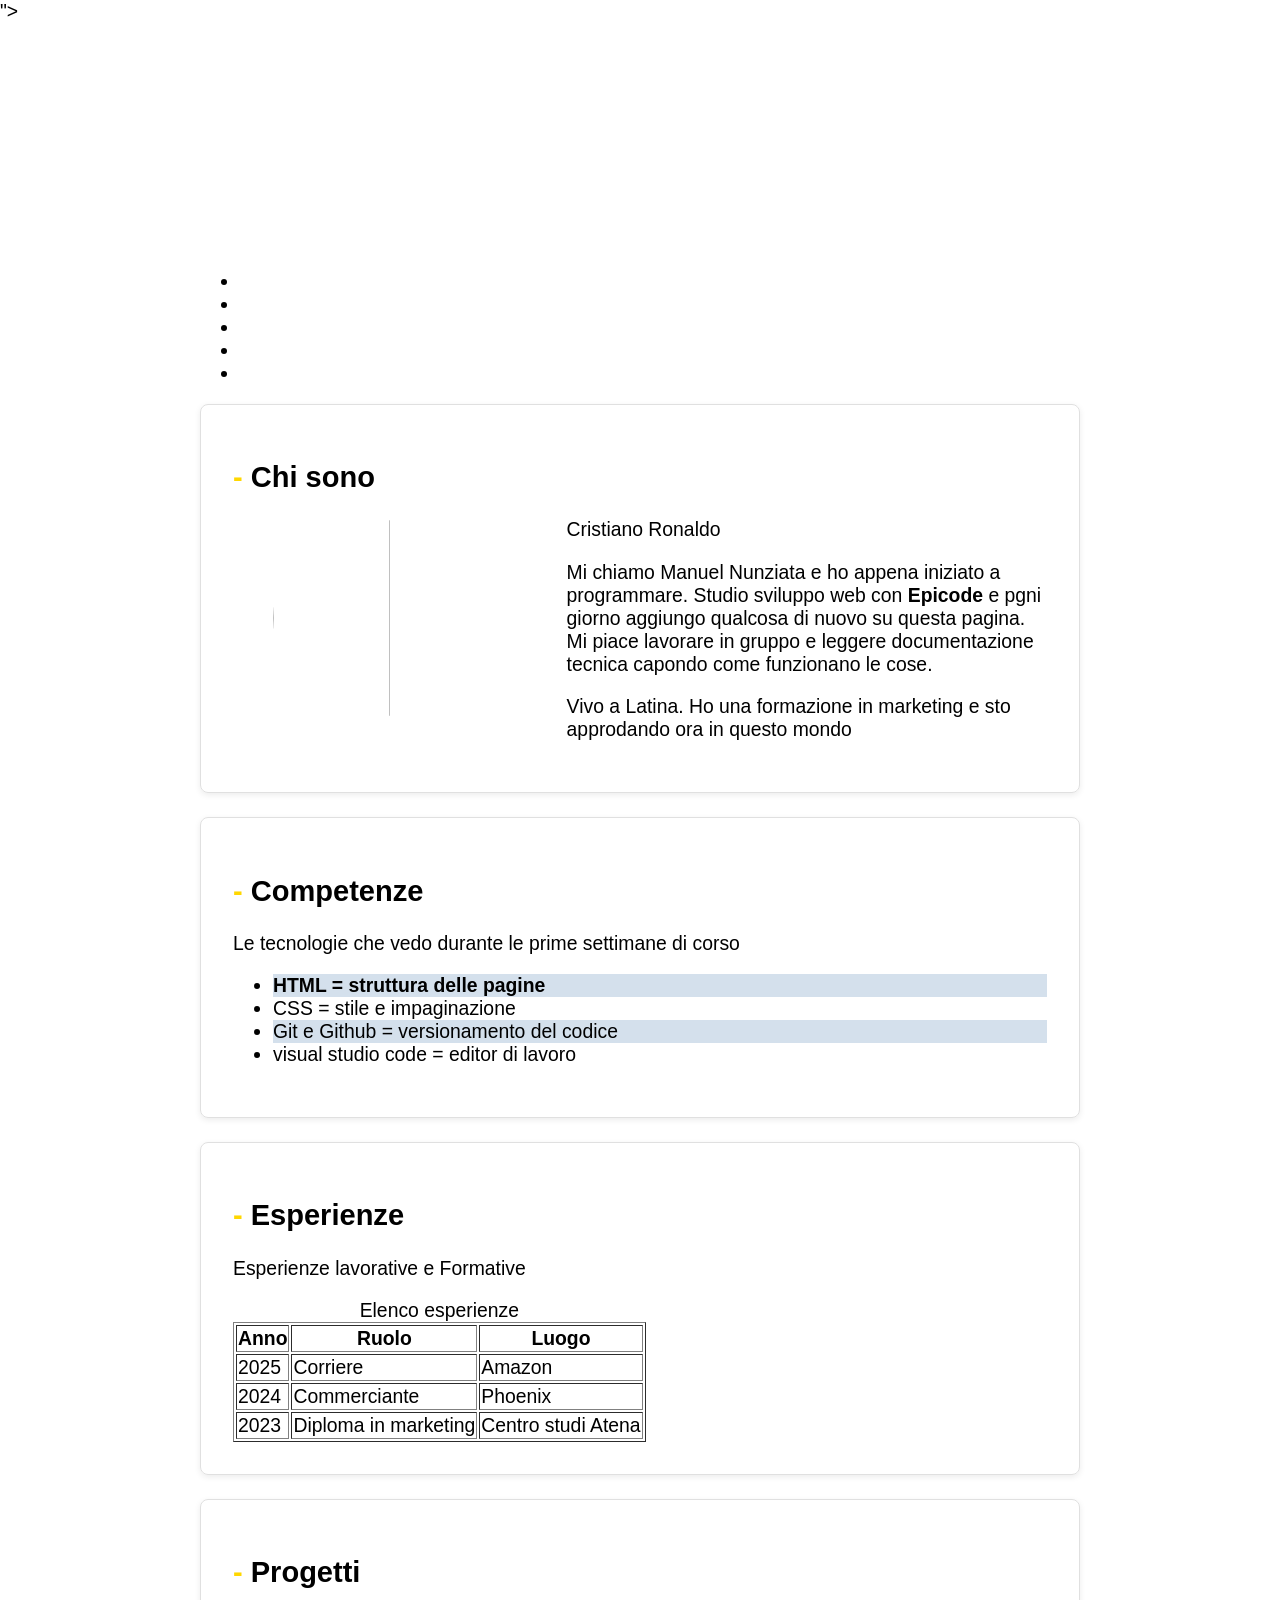
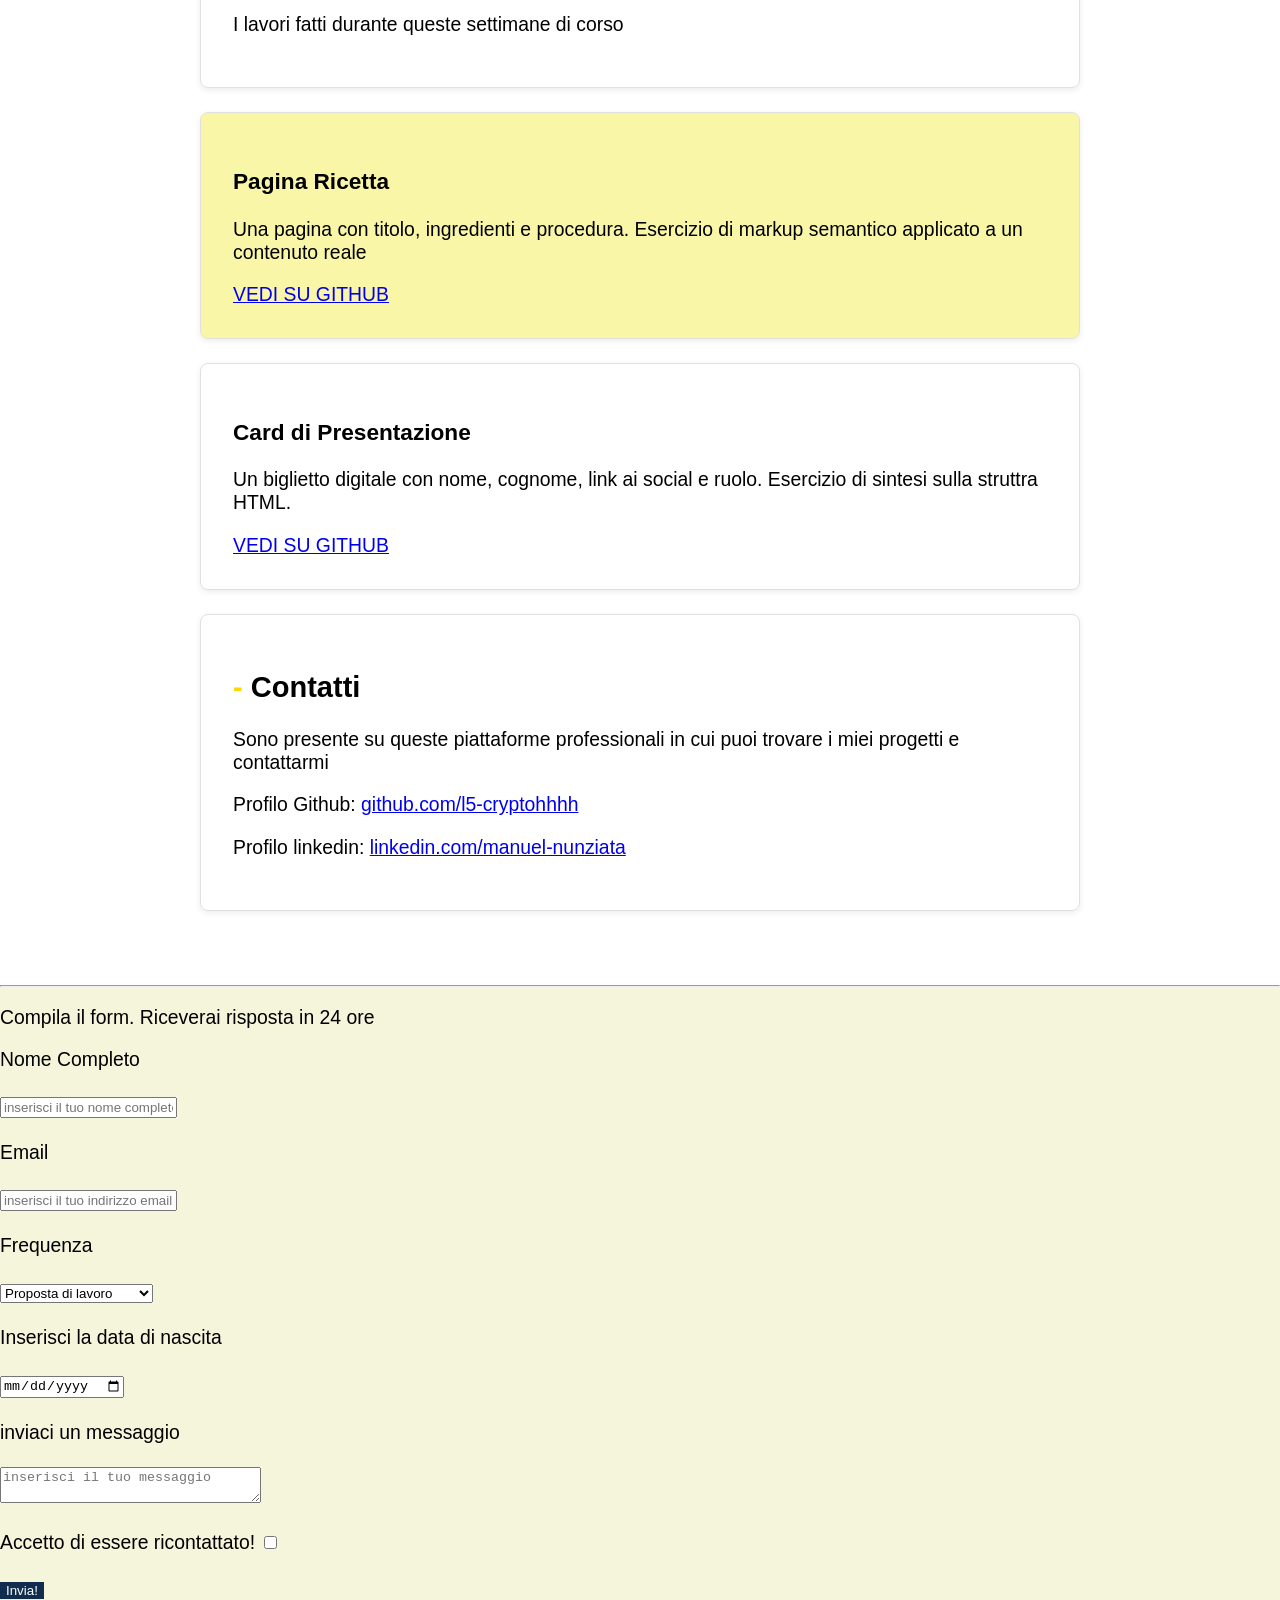
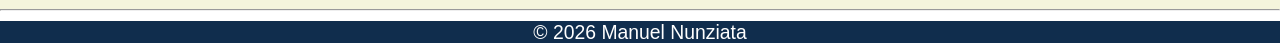
==== assets/css/index.html @ 5b43777b "esercizio 4" ====
<!DOCTYPE html>
<html lang="it">

<head>
    <meta charset="UTF-8">
    <meta name="viewport" content="width=device-width, initial-scale=1.0">
    <title>Document</title>
    <link rel="stylesheet"
        href="https://fonts.googleapis.com/css2?family=Material+Symbols+Outlined:opsz,wght,FILL,GRAD@24,400,0,0&icon_names=home" />
    ">
    <link rel="stylesheet" href="style.css">
</head>

<body>
    <main>
        <header>
            <strong>
                <h1>Manuel Nunziata</h1>
            </strong>
            <h3><b>Studente Full-Stack</b> - corso epicode 2026 </h3>
            <nav>
                <ul>
                    <li><a href="#chi-sono">Chi sono</a></li>
                    <li><a href="#competenze">Competenze</a></li>
                    <li><a href="#esperienze">Esperienze</a></li>
                    <li><a href="#progetti">Progetti</a></li>
                    <li><a href="#contatti">Contatti</a></li>
                </ul>
            </nav>
        </header>
        <section>
            <strong>
                <h2 id="chi-sono">Chi sono</h2>
            </strong>
            <p>
            <figure class="image">
                <img src="https://editorial.uefa.com/resources/027b-16a6e8afa2a8-7441ca4b9ac5-1000/cristiano_ronaldo_of_portugal_celebrates_after_scoring_a.jpeg"
                    width="200px" height="200px">
                <alt="Cristiano Ronaldo">
                    </alt>
                    <figcaption>Cristiano Ronaldo</figcaption>

            </figure>
            Mi chiamo Manuel Nunziata e ho appena iniziato a programmare. Studio sviluppo web con <b>Epicode</b> e
            pgni
            giorno aggiungo qualcosa di nuovo su questa pagina. Mi piace lavorare in gruppo e leggere documentazione
            tecnica capondo come funzionano le cose.
            </p>
            <p>Vivo a Latina. Ho una formazione in marketing e sto approdando ora in questo mondo</p>
        </section>
        <section>
            <strong>
                <h2>Competenze</h2>
            </strong>
            <p>Le tecnologie che vedo durante le prime settimane di corso</p>
            <ul class="comp">
                <li>HTML = struttura delle pagine</li>
                <li>CSS = stile e impaginazione</li>
                <li>Git e Github = versionamento del codice</li>
                <li>visual studio code = editor di lavoro</li>
            </ul>
        </section>
        <section>
            <strong>
                <h2>Esperienze</h2>
            </strong>
            <p>Esperienze lavorative e Formative </p>
            <table border="1">
                <caption>Elenco esperienze</caption>
                <thead>
                    <tr>
                        <th>Anno</th>
                        <th>Ruolo</th>
                        <th>Luogo</th>
                    </tr>
                </thead>
                <tbody>
                    <tr>
                        <td>2025</td>
                        <td>Corriere</td>
                        <td>Amazon</td>
                    </tr>
                    <tr>
                        <td>2024</td>
                        <td>Commerciante</td>
                        <td>Phoenix</td>
                    </tr>
                    <tr>
                        <td>2023</td>
                        <td>Diploma in marketing</td>
                        <td>Centro studi Atena</td>
                    </tr>
                </tbody>
            </table>
        </section>
        <section>
            <strong>
                <h2>Progetti</h2>
            </strong>
            <p>I lavori fatti durante queste settimane di corso</p>
        </section>
        <section id="project">
            <strong>
                <h3>Pagina Ricetta</h3>
            </strong>
            <p>Una pagina con titolo, ingredienti e procedura. Esercizio di markup semantico applicato a un contenuto
                reale
            </p>
            <a href="https://github.com/l5-cryptohhhh/index.html/blob/main/index.html2.html">VEDI SU GITHUB</a>
        </section>
        <section>
            <strong>
                <h3>Card di Presentazione</h3>
            </strong>
            <p>Un biglietto digitale con nome, cognome, link ai social e ruolo. Esercizio di sintesi sulla struttra
                HTML.
            </p>
            <a href="https://github.com/l5-cryptohhhh/index.html/blob/main/index.html2.html">VEDI SU GITHUB</a>
        </section>
        <section>
            <strong>
                <h2 id="contatti">Contatti</h2>
            </strong>
            <p>Sono presente su queste piattaforme professionali in cui puoi trovare i miei progetti e contattarmi</p>
            <p>Profilo Github: <a href="https://github.com/l5-cryptohhhh" target="_blank">github.com/l5-cryptohhhh</a>
            </p>
            <p>Profilo linkedin: <a href="https://www.linkedin.com/in/manuel-nunziata-800494372/"
                    target="_blank">linkedin.com/manuel-nunziata</a></p>
        </section>
    </main>
    <form method="post" action="grazie.html">
        <hr>
        <p>Compila il form. Riceverai risposta in 24 ore</p>
        <label for="name">Nome Completo</label> <br><br>
        <input type="text" id="name" name="name" placeholder="inserisci il tuo nome completo">
        <br><br>
        <label for="email">Email</label> <br><br>
        <input type="email" id="email" name="email" placeholder="inserisci il tuo indirizzo email">
        <br><br>
        <label for="frequency">Frequenza</label><br><br>
        <select id="frequency">
            <h4>Motivo del contatto</h4> <br><br>
            <option value="weekly">Proposta di lavoro</option>
            <option value="monthly">Richiesta informazioni</option>
            <option value="yearly">Altro</option>
        </select>
        <br><br>
        <label for="date">Inserisci la data di nascita</label> <br><br>
        <input type="date" id="date" name="date">
        <br><br>
        <label for="message">inviaci un messaggio</label> <br><br>
        <textarea id="message" name="message" placeholder="inserisci il tuo messaggio" cols="30"></textarea>
        <br><br>
        <label for="checkbox">Accetto di essere ricontattato!</label>
        <input type="checkbox" id="checkbox" name="checkbox">
        <br><br>
        <button type="submit">Invia!</button><br>
        <hr>
    </form>
    <footer> &copy; 2026 Manuel Nunziata</footer>
---- assets/css/style.css ----
*, *::before, *::after {
    box-sizing: border-box;
}



@import url('https://fonts.googleapis.com/css2?family=Roboto:ital,wght@0,100..900;1,100..900&display=swap');


html, body {
    font-family: "Roboto", sans-serif;
    margin: 0;
    box-sizing: border-box;
    padding: 0;
    font-size: 1.1rem;
}


header {
    background-image: url('https://images.pexels.com/photos/12024196/pexels-photo-12024196.jpeg?_gl=1*1nq70l2*_ga*MTAzNTI1Njk5Ni4xNzc4MDYwNzI0*_ga_8JE65Q40S6*czE3NzgwNzE0MzIkbzIkZzEkdDE3NzgwNzE0NjEkajMxJGwwJGgw');
    background-size: auto;
    background-position: center;
    width: 100%;
    text-align: center;
    margin-bottom: 0;
}

header h1{
    color: white;
    font-size: 3em;
}

header h3{
    color: white;
    font-size: 1.5em;
}


nav {
    display: inline;
}


nav a:hover {
    color: red;
    background-color: black;
}

nav a {
    color: white;
}

main{
    max-width: 920px;
    margin: 0 auto;
    padding: 40px 20px;
}


main section {
    padding: 32px;
    margin-bottom: 24px;
    border: 1px solid #e0e0e0;
    border-radius: 8px;
    box-shadow: 0 2px 6px rgba(0, 0, 0, 0.08);
}

main section h2::before {
    content:"- ";
    color: gold;
}

.image img {
    width: 40%;
    border-radius: 50%
}

.image img:first-child {
    float: left;
}

form {
    background-color: beige;
}

footer {
    background-color: #102D4D;
    text-align: center;
    color: white;
}

button {
    background-color: #102D4D;
    color: white;
    border: none;
}

.comp li:nth-child(odd) {
    background-color: #0246902b;
}   

.comp li:first-child {
    font-weight: bold;
}

#project {
    background-color: rgb(241, 230, 8, 0.35);
    background-size: auto;
}
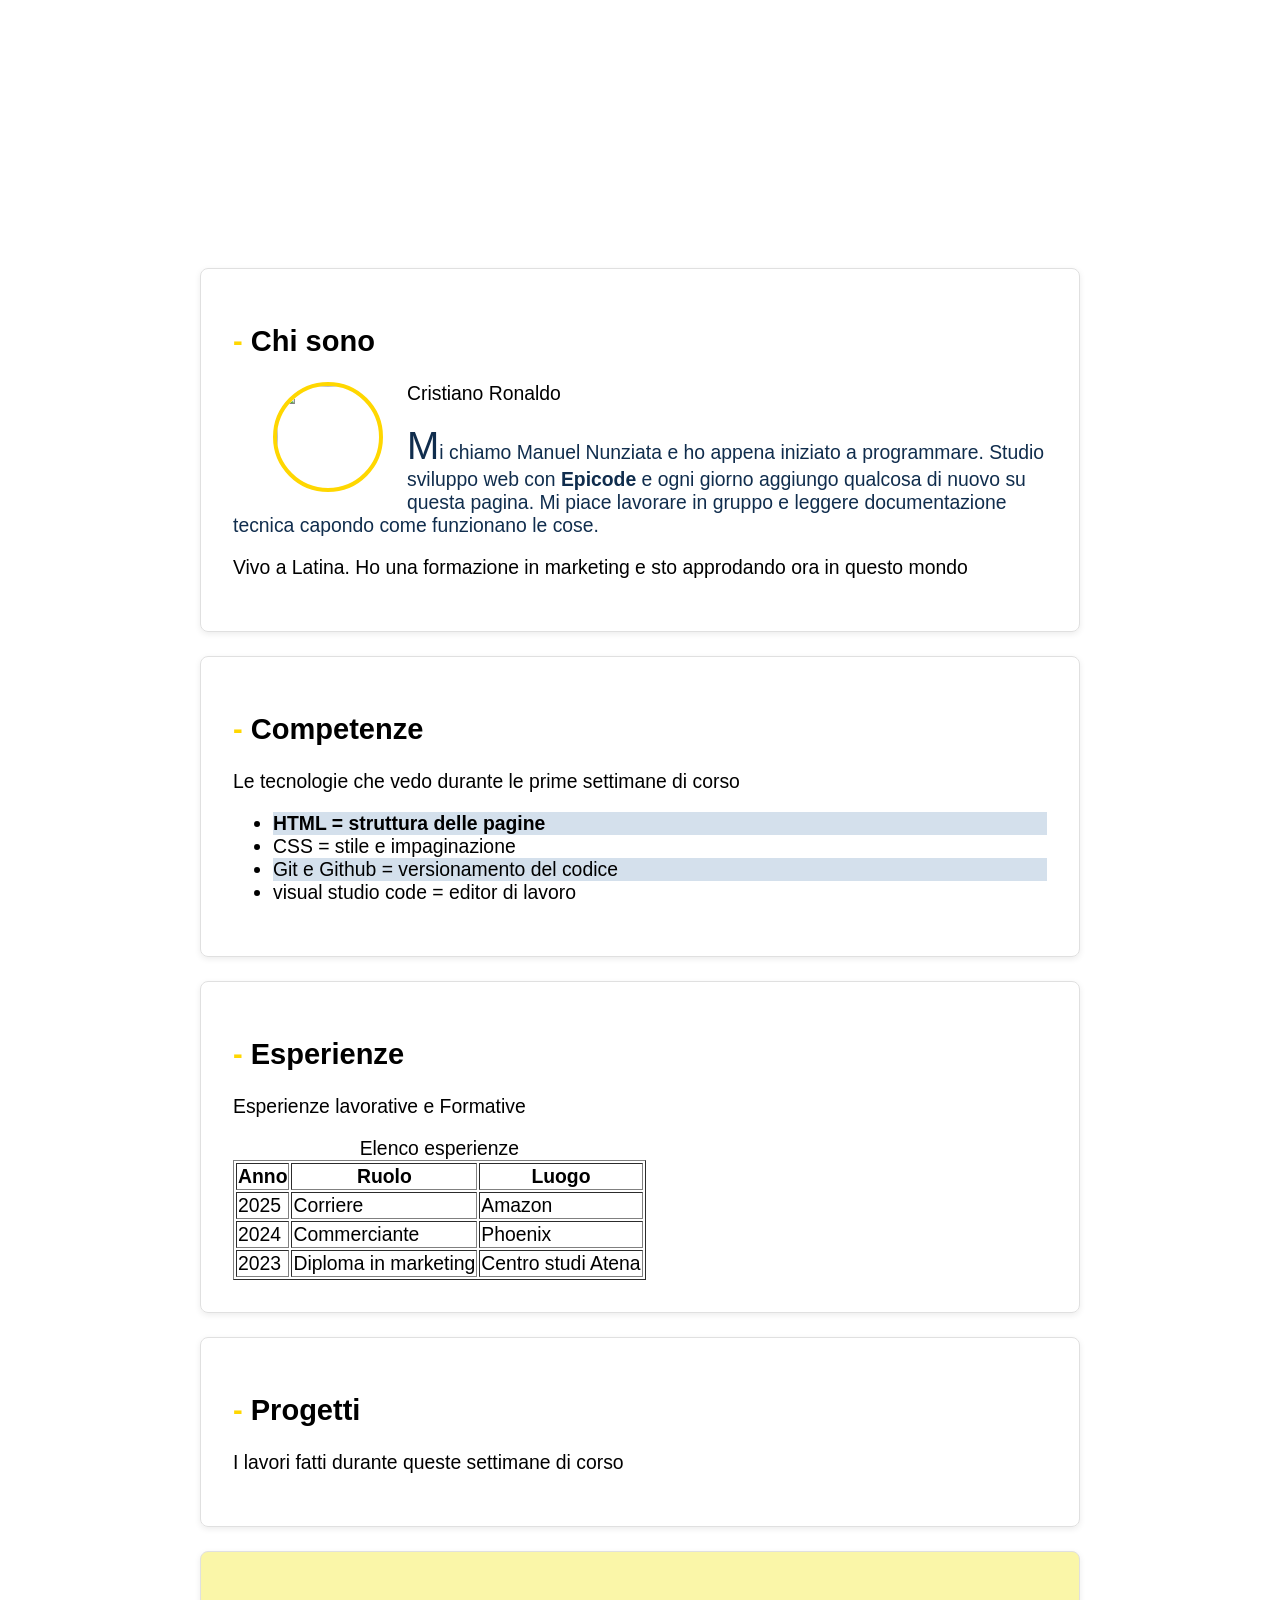
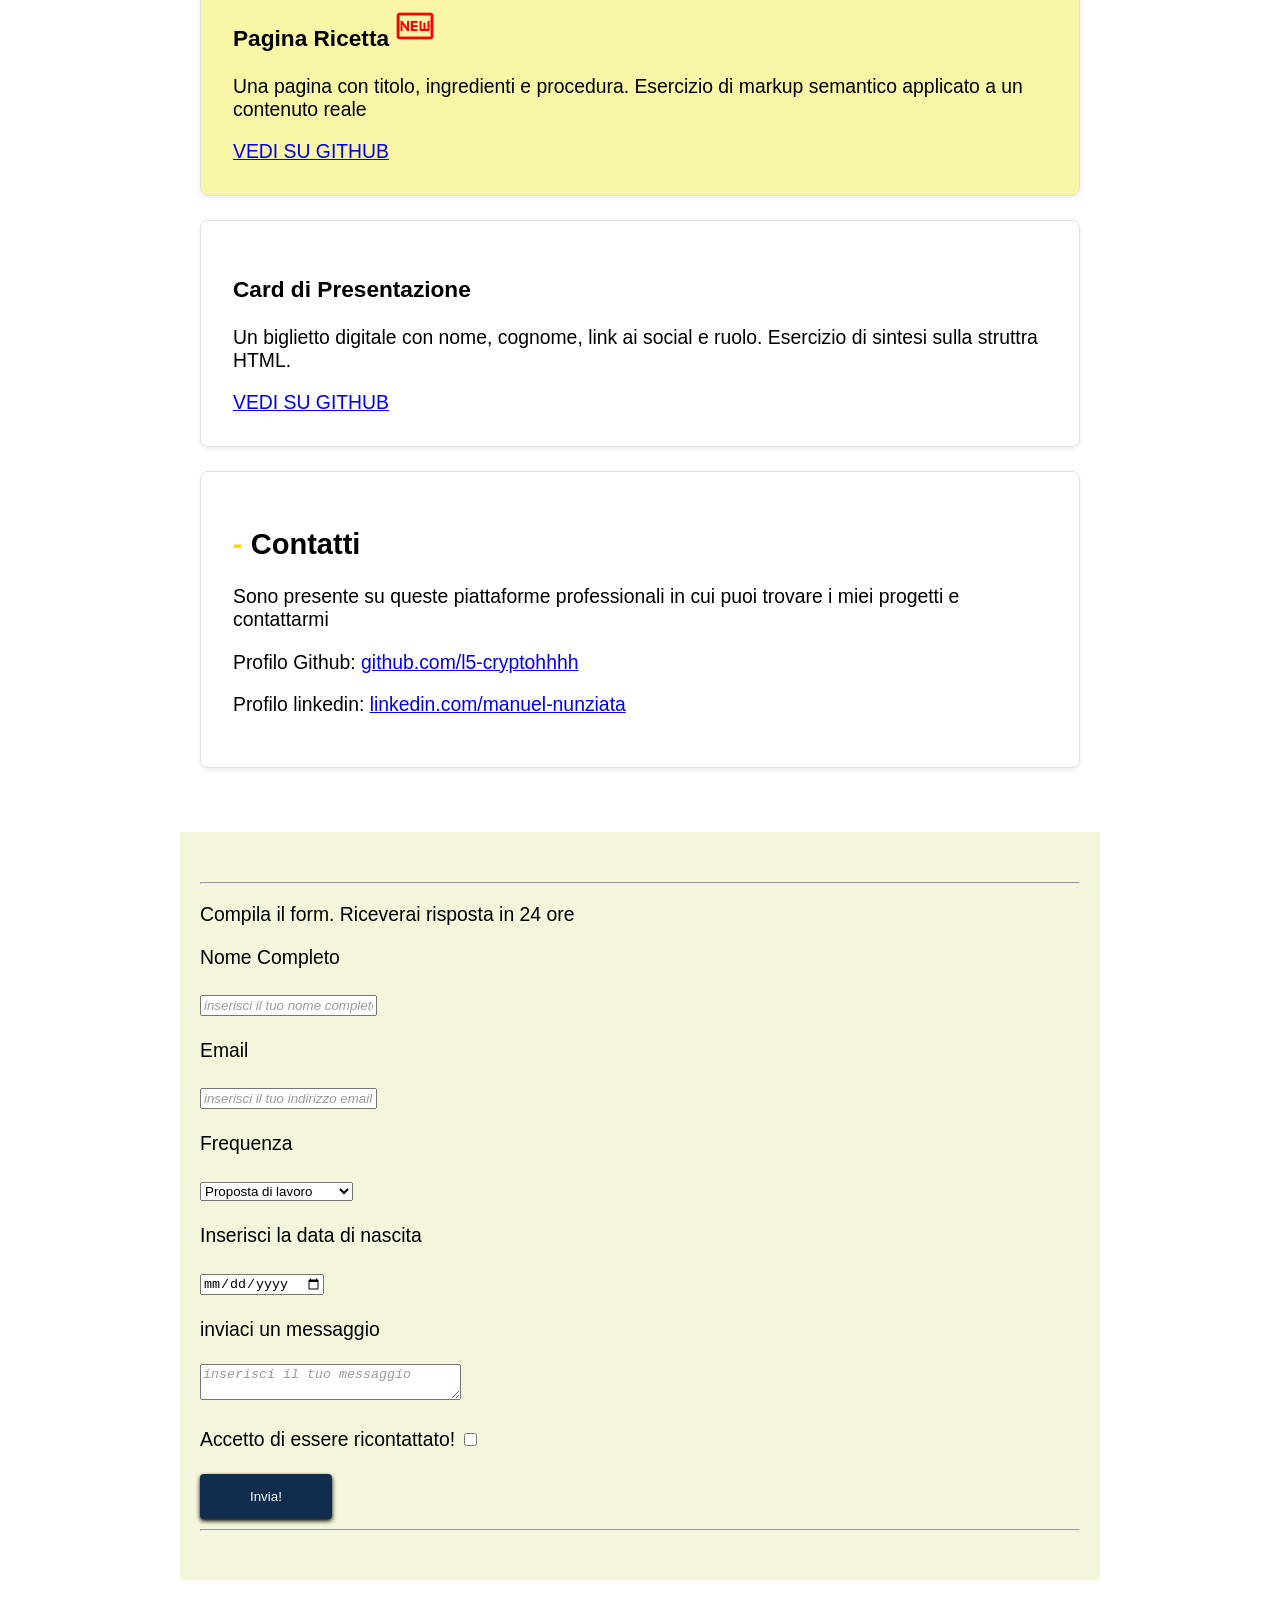
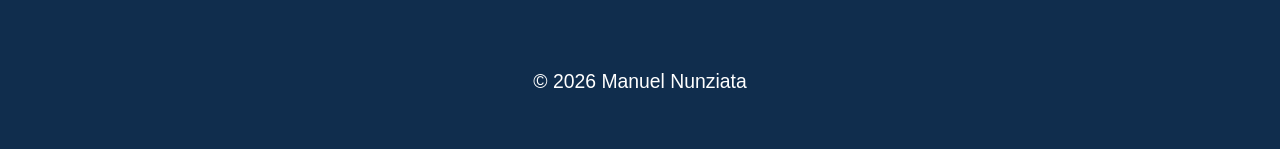
==== commit 9464a3c5: "Esercizio 4 Co-authored-by: Copilot <copilot@github.com>" ====
--- a/assets/css/index.html
+++ b/assets/css/index.html
@@ -4,30 +4,29 @@
 <head>
     <meta charset="UTF-8">
     <meta name="viewport" content="width=device-width, initial-scale=1.0">
-    <title>Document</title>
+    <title>Portfolio</title>
     <link rel="stylesheet"
-        href="https://fonts.googleapis.com/css2?family=Material+Symbols+Outlined:opsz,wght,FILL,GRAD@24,400,0,0&icon_names=home" />
-    ">
+        href="https://fonts.googleapis.com/css2?family=Material+Symbols+Outlined:opsz,wght,FILL,GRAD@24,400,0,0&icon_names=fiber_new" />
     <link rel="stylesheet" href="style.css">
 </head>
 
 <body>
+    <header>
+        <strong>
+            <h1>Manuel Nunziata</h1>
+        </strong>
+        <h3><b>Studente Full-Stack</b> - corso epicode 2026 </h3>
+        <nav>
+            <ul>
+                <li><a href="#chi-sono">Chi sono</a></li>
+                <li><a href="#competenze">Competenze</a></li>
+                <li><a href="#esperienze">Esperienze</a></li>
+                <li><a href="#progetti">Progetti</a></li>
+                <li><a href="#contatti">Contatti</a></li>
+            </ul>
+        </nav>
+    </header>
     <main>
-        <header>
-            <strong>
-                <h1>Manuel Nunziata</h1>
-            </strong>
-            <h3><b>Studente Full-Stack</b> - corso epicode 2026 </h3>
-            <nav>
-                <ul>
-                    <li><a href="#chi-sono">Chi sono</a></li>
-                    <li><a href="#competenze">Competenze</a></li>
-                    <li><a href="#esperienze">Esperienze</a></li>
-                    <li><a href="#progetti">Progetti</a></li>
-                    <li><a href="#contatti">Contatti</a></li>
-                </ul>
-            </nav>
-        </header>
         <section>
             <strong>
                 <h2 id="chi-sono">Chi sono</h2>
@@ -39,12 +38,13 @@
                 <alt="Cristiano Ronaldo">
                     </alt>
                     <figcaption>Cristiano Ronaldo</figcaption>
-
+                    </p>
             </figure>
-            Mi chiamo Manuel Nunziata e ho appena iniziato a programmare. Studio sviluppo web con <b>Epicode</b> e
-            pgni
-            giorno aggiungo qualcosa di nuovo su questa pagina. Mi piace lavorare in gruppo e leggere documentazione
-            tecnica capondo come funzionano le cose.
+            <p class="capolettera">
+                Mi chiamo Manuel Nunziata e ho appena iniziato a programmare. Studio sviluppo web con <b>Epicode</b> e
+                ogni
+                giorno aggiungo qualcosa di nuovo su questa pagina. Mi piace lavorare in gruppo e leggere documentazione
+                tecnica capondo come funzionano le cose.
             </p>
             <p>Vivo a Latina. Ho una formazione in marketing e sto approdando ora in questo mondo</p>
         </section>
@@ -101,7 +101,10 @@
         </section>
         <section id="project">
             <strong>
-                <h3>Pagina Ricetta</h3>
+                <h3>Pagina Ricetta <span class="material-symbols-outlined">
+                    fiber_new
+                </span>
+            </h3>
             </strong>
             <p>Una pagina con titolo, ingredienti e procedura. Esercizio di markup semantico applicato a un contenuto
                 reale
@@ -157,4 +160,9 @@
         <button type="submit">Invia!</button><br>
         <hr>
     </form>
-    <footer> &copy; 2026 Manuel Nunziata</footer>+    <footer>
+        <p>&copy; 2026 Manuel Nunziata</p>
+    </footer>
+</body>
+
+</html>
--- a/assets/css/style.css
+++ b/assets/css/style.css
@@ -32,12 +32,16 @@
 
 header h3{
     color: white;
-    font-size: 1.5em;
+    font-size: 0.9em;
 }
 
 
-nav {
-    display: inline;
+nav li {
+    display: inline-block;
+    list-style: none;
+    padding: 4px solid white ;
+    margin: 0 4px;
+    border-radius: 4px;
 }
 
 
@@ -50,7 +54,7 @@
     color: white;
 }
 
-main{
+main, form {
     max-width: 920px;
     margin: 0 auto;
     padding: 40px 20px;
@@ -71,28 +75,50 @@
 }
 
 .image img {
-    width: 40%;
-    border-radius: 50%
+    width: 110px;
+    height: 110px;
+    margin: 0 24px 12px 0;
+    border-radius: 50%;
+    border: 4px solid gold;
 }
 
 .image img:first-child {
     float: left;
 }
 
+.capolettera::first-letter {
+    font-size: 2em;
+    color: #102D4D;
+}
+
+.capolettera {
+    font-family: 'Segoe UI', Tahoma, Geneva, Verdana, sans-serif;
+    color: #102D4D;
+}
+
 form {
     background-color: beige;
 }
 
-footer {
-    background-color: #102D4D;
-    text-align: center;
-    color: white;
+
+input::placeholder, textarea::placeholder {
+    color: #999999;
+    font-style: italic;
 }
+
 
 button {
     background-color: #102D4D;
-    color: white;
+    color: rgb(251, 251, 252);
     border: none;
+    border-radius: 4px;
+    box-shadow: 0 2px 4px rgba(0, 0, 0.1);
+    padding: 15px 50px;
+}
+
+
+button:hover {
+    box-shadow: 0 4px 8px rgba(0, 0, 0.15);
 }
 
 .comp li:nth-child(odd) {
@@ -109,3 +135,24 @@
 }
 
 
+footer {
+    background-color: #102D4D;
+    text-align: center;
+    height: 150px;
+    color: white;
+}
+
+footer p{
+    padding-top: 70px;
+}
+
+#project h3 span {
+    font-size: 40px;
+    color: red;
+    display: inline;
+    align-items: center;
+}
+
+
+
+
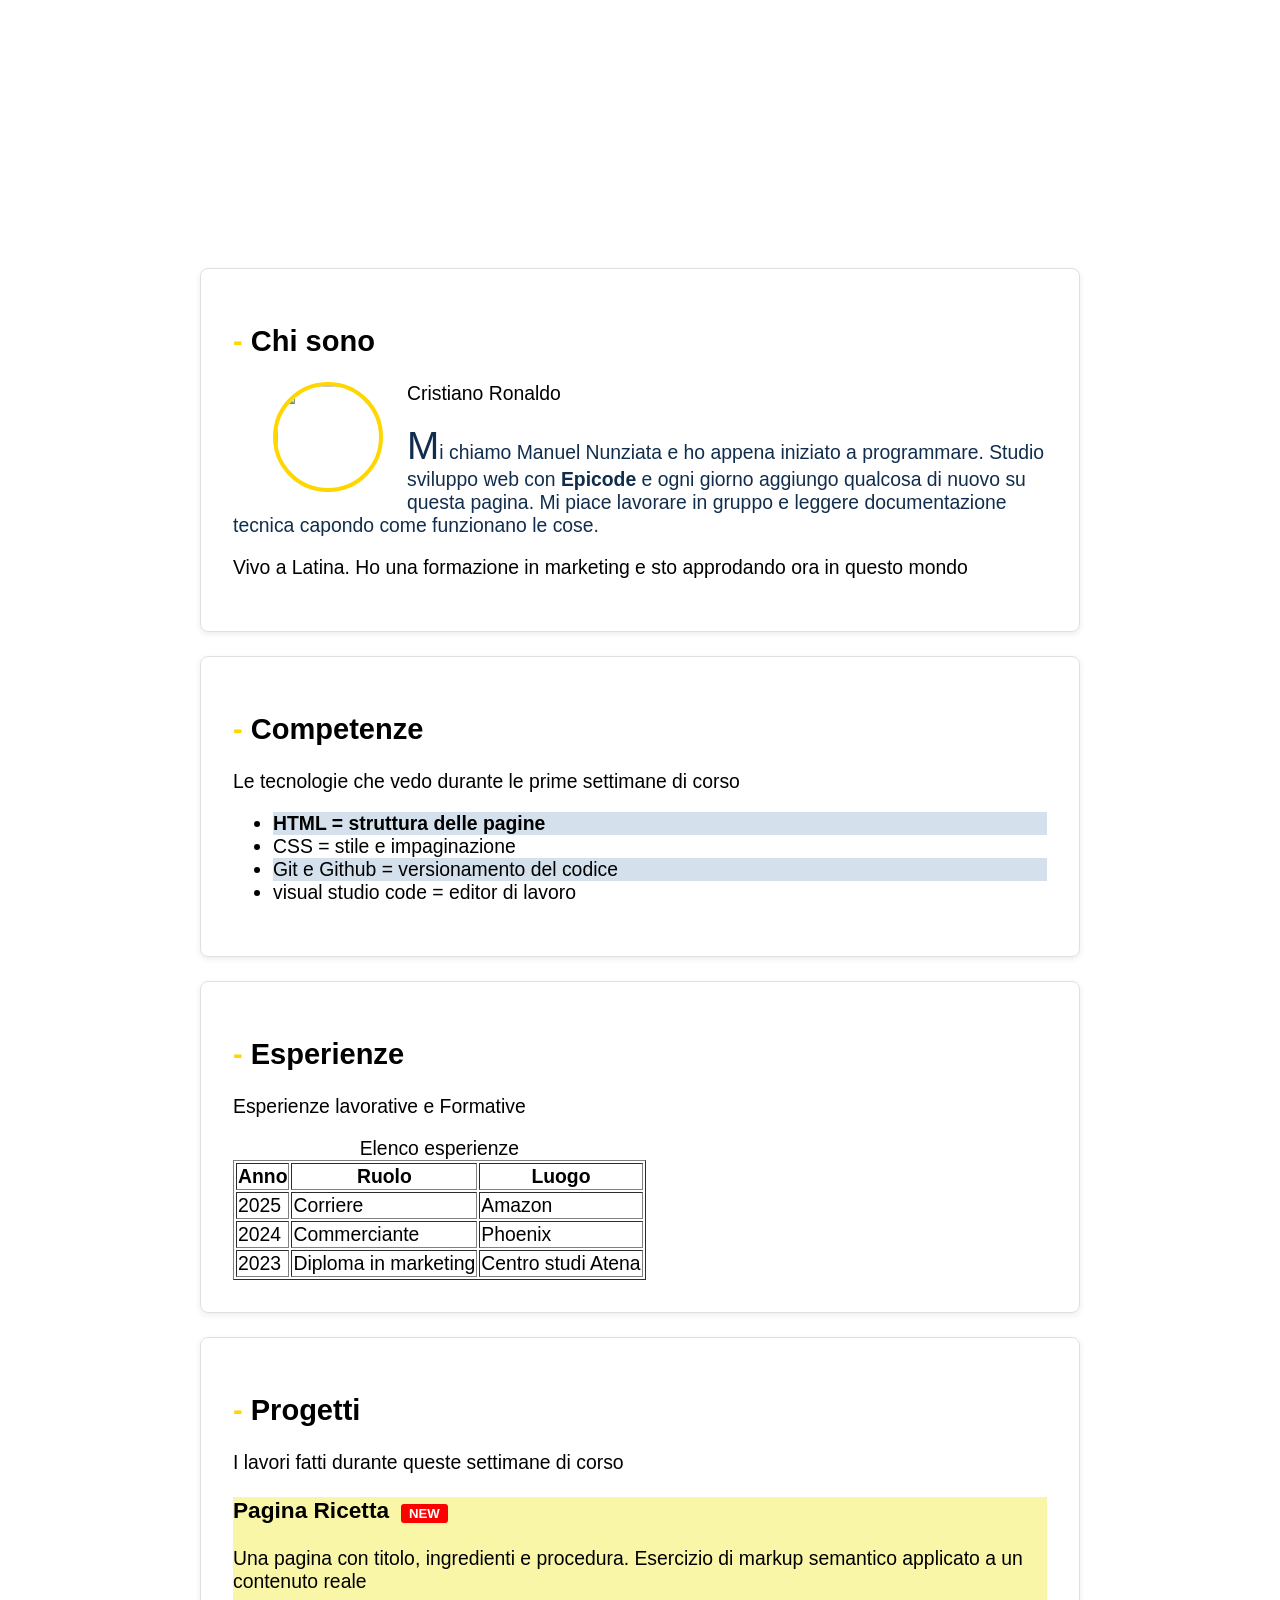
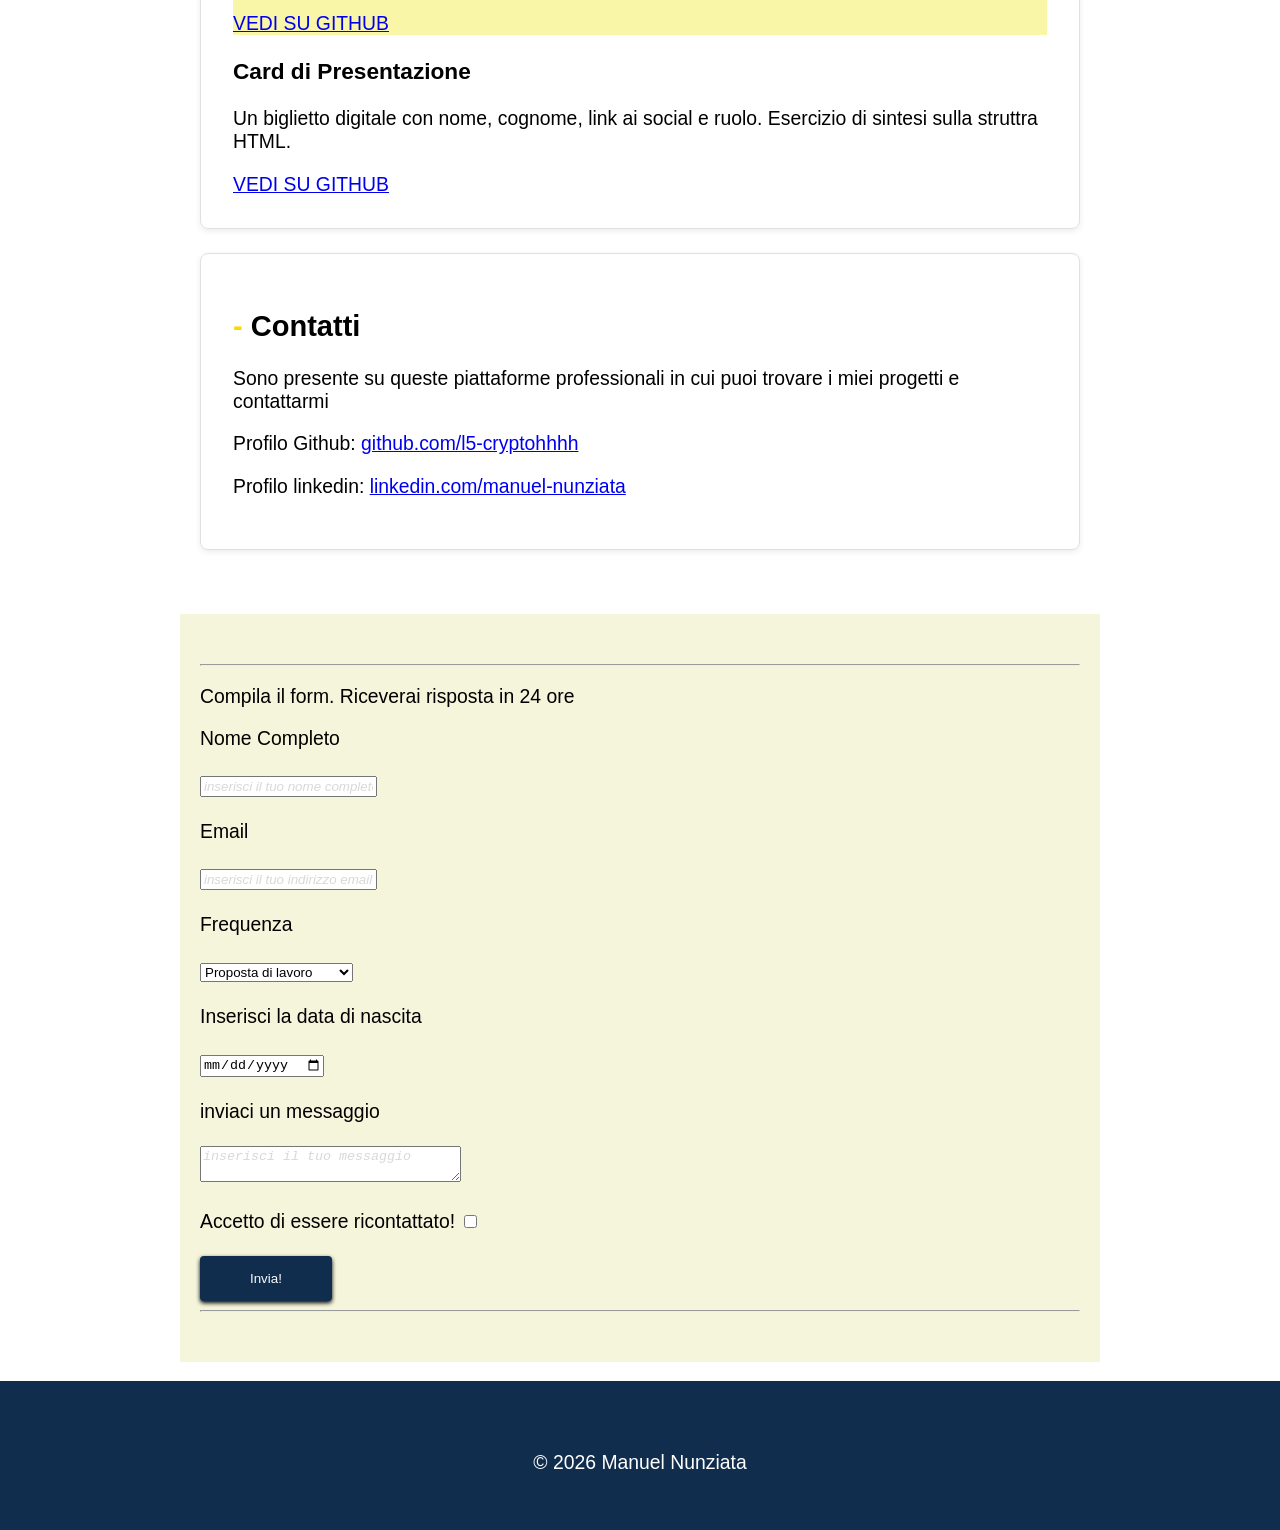
==== commit 84635ab0: "Esercizio 4" ====
--- a/assets/css/index.html
+++ b/assets/css/index.html
@@ -98,27 +98,20 @@
                 <h2>Progetti</h2>
             </strong>
             <p>I lavori fatti durante queste settimane di corso</p>
-        </section>
-        <section id="project">
-            <strong>
-                <h3>Pagina Ricetta <span class="material-symbols-outlined">
-                    fiber_new
-                </span>
-            </h3>
-            </strong>
+        <div id="project">
+            <h3>Pagina Ricetta</h3>
             <p>Una pagina con titolo, ingredienti e procedura. Esercizio di markup semantico applicato a un contenuto
                 reale
             </p>
             <a href="https://github.com/l5-cryptohhhh/index.html/blob/main/index.html2.html">VEDI SU GITHUB</a>
-        </section>
-        <section>
-            <strong>
+       </div>
                 <h3>Card di Presentazione</h3>
             </strong>
             <p>Un biglietto digitale con nome, cognome, link ai social e ruolo. Esercizio di sintesi sulla struttra
                 HTML.
             </p>
-            <a href="https://github.com/l5-cryptohhhh/index.html/blob/main/index.html2.html">VEDI SU GITHUB</a>
+            <a href="https://github.com/l5-cryptohhhh/index.html/blob/main/index.html2.html">VEDI SU GITHUB
+            </a>
         </section>
         <section>
             <strong>
--- a/assets/css/style.css
+++ b/assets/css/style.css
@@ -22,7 +22,6 @@
     background-position: center;
     width: 100%;
     text-align: center;
-    margin-bottom: 0;
 }
 
 header h1{
@@ -48,6 +47,8 @@
 nav a:hover {
     color: red;
     background-color: black;
+    border-radius: 20%;
+    margin: 0 auto;
 }
 
 nav a {
@@ -102,8 +103,12 @@
 
 
 input::placeholder, textarea::placeholder {
-    color: #999999;
+    color: #d3d2d2dc;
     font-style: italic;
+}
+
+input:hover, textarea:hover, select:hover {
+    background-color: #e0e0e0;
 }
 
 
@@ -146,11 +151,19 @@
     padding-top: 70px;
 }
 
-#project h3 span {
-    font-size: 40px;
-    color: red;
-    display: inline;
-    align-items: center;
+
+
+
+#project h3::after {
+    content: "NEW";
+    display: inline-block;
+    padding:2px 8px;
+    margin-right: 12px;
+    color: white;
+    background-color: red;
+    border-radius: 3px;
+    font-size: 0.75rem;
+    margin-left: 12px;
 }
 
 
